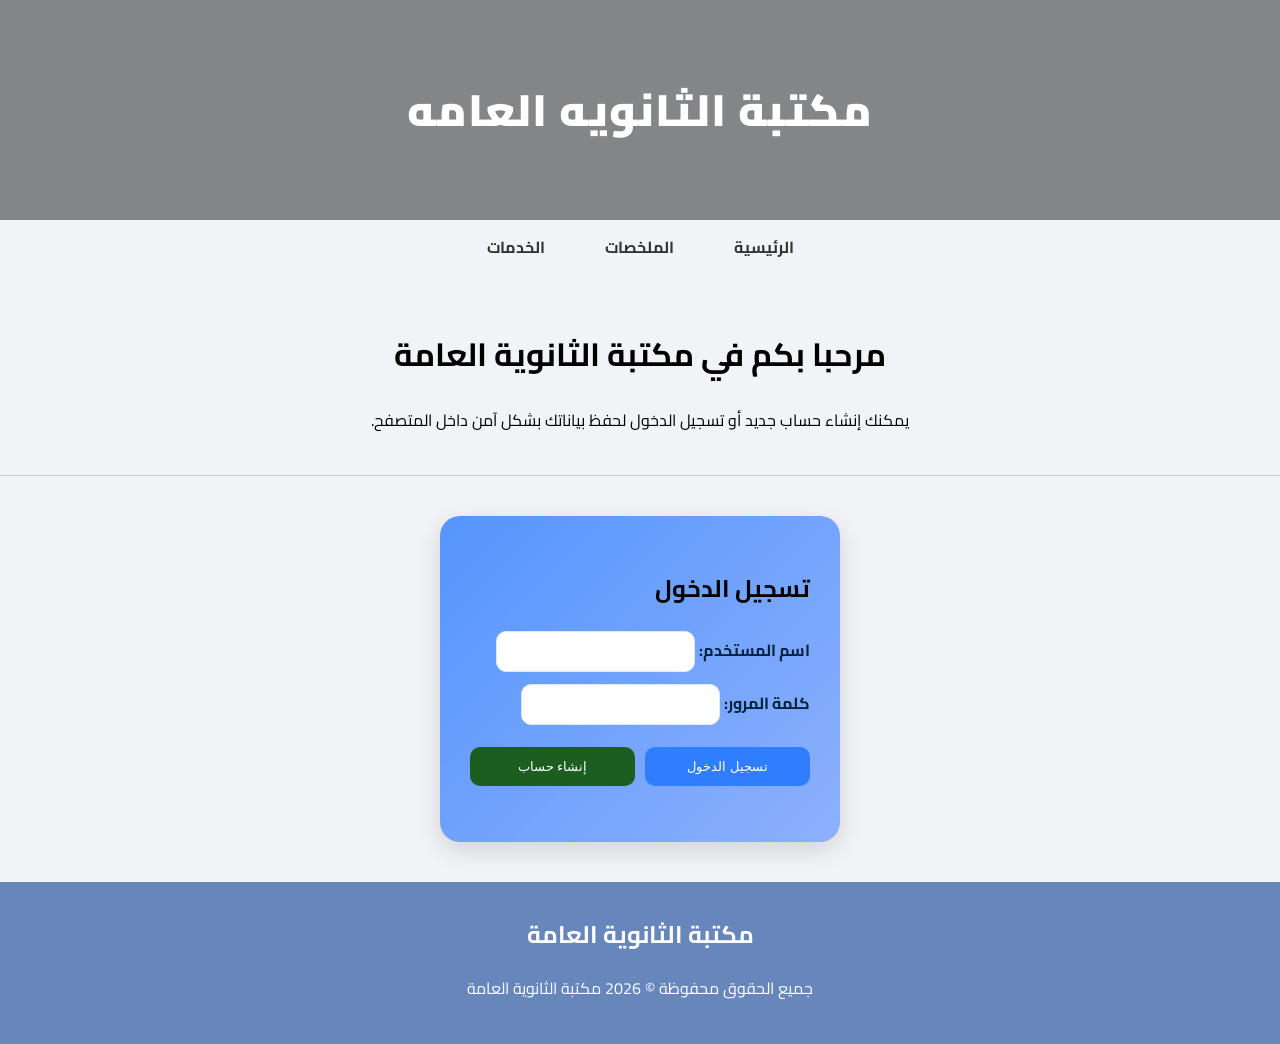
==== login.html @ cd35c000 "V3 NEW UPDATE!!!" ====
<!DOCTYPE html>
<html lang="ar">
<head>
    <meta charset="UTF-8">
    <title>مكتبة الثانويه العامه</title>
    <link rel="stylesheet" href="style.css">
</head>
<body>
    <header>
        <h1>مكتبة الثانويه العامه</h1>
    </header>

    <nav>
        <a href="index.html">الرئيسية</a>
        <a href="summaries.html">الملخصات</a>
        <a href="services.html">الخدمات</a>
    </nav>

    <h1 style="text-align: center; margin-top: 50px;">مرحبا بكم في مكتبة الثانوية العامة</h1>
    <p style="text-align: center; margin-top: 10px;">يمكنك إنشاء حساب جديد أو تسجيل الدخول لحفظ بياناتك بشكل آمن داخل المتصفح.</p>

    <hr style="margin: 40px 0; border: none; border-top: 1px solid #ccc;">

    <div class="login-platform">
        <h2>تسجيل الدخول</h2>
        <form id="loginForm">
            <label for="username">اسم المستخدم:</label>
            <input type="text" id="username" name="username" required autocomplete="username">
            <label for="password">كلمة المرور:</label>
            <input type="password" id="password" name="password" required autocomplete="current-password">
            <div style="display: flex; gap: 10px; flex-wrap: wrap; margin-top: 10px;">
                <button type="submit" value="login" style="flex: 1; padding: 12px; border: none; border-radius: 10px; background: #2e7eff; color: white; cursor: pointer;">تسجيل الدخول</button>
                <button type="submit" value="signup" style="flex: 1; padding: 12px; border: none; border-radius: 10px; background: #1b5e20; color: white; cursor: pointer;">إنشاء حساب</button>
            </div>
        </form>
        <p id="loginMessage" style="color: red; text-align: center; margin-top: 10px;"></p>
    </div>

    <footer>
        <h3>مكتبة الثانوية العامة</h3>
        <p>جميع الحقوق محفوظة &copy; 2026 مكتبة الثانوية العامة</p>
    </footer>

    <script src="script.js"></script>
</body>
</html>
---- style.css ----
@import url('https://fonts.googleapis.com/css2?family=Cairo:wght@200..1000&display=swap');

* {
    box-sizing: border-box;
}

body {
    font-family: "Cairo", sans-serif;
    background: #f1f3f6;
    margin: 0;
    padding: 0;
    direction: rtl;
}

/* Palette: primary(#2e7eff), secondary(#5a8eff), accent(#ffb86b), muted(#f3f6fb) */


/* HEADER */
header {
    min-height: 220px;
    color: white;
    padding: 25px;
    text-align: center;

    background-image:
    linear-gradient(rgba(0,0,0,.45),rgba(0,0,0,.45)),
    url("https://scu.eg/storage/2023/04/%D8%B5%D9%88%D8%B1%D8%A9-%D8%A7%D9%84%D9%85%D9%83%D8%AA%D8%A8%D8%A9-%D8%A7%D9%84%D8%B1%D9%82%D9%85%D9%8A%D8%A9.jpeg");

    background-size: cover;
    background-position: center;
    display: flex;
    justify-content: center;
    align-items: center;
}


/* شريط الأخبار */
.new-bar {
    width: 100%;
    background: white;
    overflow: hidden;
    white-space: nowrap;
    border-radius: 15px;
    box-shadow: 0 5px 20px #0002;
    margin: 15px 0;
}

.new-bar span {
    display: inline-block;
    padding: 14px 30px;
    color: #333;
    font-size: 18px;
    font-weight: 700;

    animation: scrollnews 45s linear infinite;
}

.new-bar:hover span {
    animation-play-state: paused;
}


@keyframes scrollnews {

    from {
        transform: translateX(-100%);
    }

    to {
        transform: translateX(100%);
    }

}


/* NAV */
nav {
    display: flex;
    justify-content: center;
    flex-wrap: wrap;
    gap: 10px;
}


nav a {

    color: #333;
    text-decoration: none;

    padding: 12px 25px;

    border-radius: 15px;

    font-weight: bold;

    transition: .3s;

    position: relative;
}


nav a:hover {

    background: linear-gradient(135deg, #2e7effb2, #5a8eff9c);

    color:white;

    transform: translateY(-4px);

}


/* المحتوى */
.container {

    width: 90%;

    max-width:1200px;

    margin:30px auto;

    padding:30px;

    background:white;

    border-radius:20px;

    box-shadow:0 8px 25px #0002;

}


/* الكروت */
.cards {

    display:grid;

    grid-template-columns:
    repeat(auto-fit,minmax(250px,1fr));

    gap:25px;

}


.card {

    background:#fafafa;
    color: #2e7effb7;
    padding:25px;
 
    border-radius:18px;

    text-align:center;

    transition:.35s;

    border:1px solid #00000085;

}


.card:hover {

    transform:translateY(-8px);

    box-shadow: 0 12px 30px rgba(46, 125, 255, .35);

    background: linear-gradient(135deg, #2e7eff56, #5a8eff57);

    color:#fcf7f7;

}

.card:hover::after {

    background: #fff;

    width: 140px;

}

/* FOOTER */

footer {

    margin-top:40px;

    padding:25px;

    background:#6786bb;

    color:white;

    text-align:center;

    transition:.3s;

}


footer:hover {

    background: linear-gradient(135deg, #2e7effc5, #5a8eff57);
    box-shadow: 0 12px 30px rgba(46, 125, 255, .35);
}


footer h3 {

    margin:5px;

    font-size:24px;

}



/* الموبايل */

@media(max-width:600px){

    header {

        min-height:170px;

    }


    nav a {

        width:90%;

    }


    .container {

        width:95%;

        padding:15px;

    }


    .new-bar span {

        font-size:15px;

    }

}

.container .title {
    display: block;
    position: relative;

    width: calc(100% + 40px);
    margin: 0 -20px 30px;

    text-align: center;
    padding: 16px 30px;

    font-family: "Cairo", sans-serif;
    font-size: 32px;
    font-weight: 800;

    color: #2e7eff56;

    background: linear-gradient(135deg, #ffffff, #f3f7ff);
    border-radius: 14px;

    box-shadow: 0 8px 20px rgba(0, 0, 0, .08);

    transition: all .35s ease;
    cursor: pointer;
}

/* الخط السفلي */
.container .title::after {
    content: "";
    position: absolute;
    bottom: 10px;
    left: 50%;
    transform: translateX(-50%);

    width: 60px;
    height: 4px;

    background: #2e7eff69;
    border-radius: 50px;

    transition: .35s ease;
}

/* Hover */
.container .title:hover {
    width: calc(100% + 60px);
    margin: 0 -30px 30px;

    background: linear-gradient(135deg, #2e7eff56, #5a8eff57);
    color: #fff;

    box-shadow: 0 12px 30px rgba(46, 125, 255, .35);
}

.container .title:hover::after {
    width: 140px;
    background: #fff;
}



.login-platform {
    width: 100%;
    max-width: 400px;
    margin: 0 auto;
    padding: 30px;
    background: linear-gradient(135deg, #2e7effcc, #5a8effa9);
    border-radius: 20px;
    box-shadow: 0 8px 25px #0002;
    display: flex;
    flex-direction: column;

}

/* header overlay & responsive text */
header .brand {
    text-align: center;
}

header h1 {
    margin: 0;
    font-size: 36px;
    font-weight: 900;
    letter-spacing: 1px;
}

header p.lead {
    margin: 8px 0 0;
    font-size: 16px;
    opacity: .9;
}

/* button styles used site-wide */
.btn{
    display:inline-block;
    background:linear-gradient(135deg,#2e7eff,#5a8eff);
    color:#fff;
    padding:10px 18px;
    border-radius:12px;
    text-decoration:none;
    font-weight:700;
    box-shadow:0 8px 20px rgba(46,125,255,.18);
    transition:transform .18s, box-shadow .18s;
}
.btn:hover{transform:translateY(-3px);box-shadow:0 18px 40px rgba(46,125,255,.22)}

/* utility: subtle card header and meta */
.card .meta{font-size:13px;color:#6b7aa6;margin-bottom:10px}
.card h3{margin:6px 0 12px;font-size:20px}
.card p{color:#16325a;opacity:.9}

/* refined footer layout */
footer .cols{display:flex;gap:20px;flex-wrap:wrap;justify-content:center}
footer .cols div{flex:1;min-width:180px}


/* Additional breakpoints for better responsiveness */
@media (max-width:900px){
    .container{padding:20px}
    header h1{font-size:30px}
    .cards{gap:18px}
}

@media (min-width:1201px){
    .container{padding:40px}
    header h1{font-size:44px}
}

/* Forms inside login platform */
.login-platform label{font-weight:700;color:#02213f;margin-bottom:6px}
.login-platform input,
.login-platform select,
.login-platform textarea{
    padding:12px 14px;border-radius:10px;border:1px solid #dfe8fb;background:#fff;outline:none;margin-bottom:12px
}
.login-platform input:focus{box-shadow:0 8px 20px rgba(46,125,255,.08);border-color:#2e7eff}

/* small helpers */
.muted{color:#6b7aa6;font-size:13px}
.accent{color:#ffb86b}

/* final polish: smoother transitions */
*{transition: background .18s, color .18s, border-color .18s}
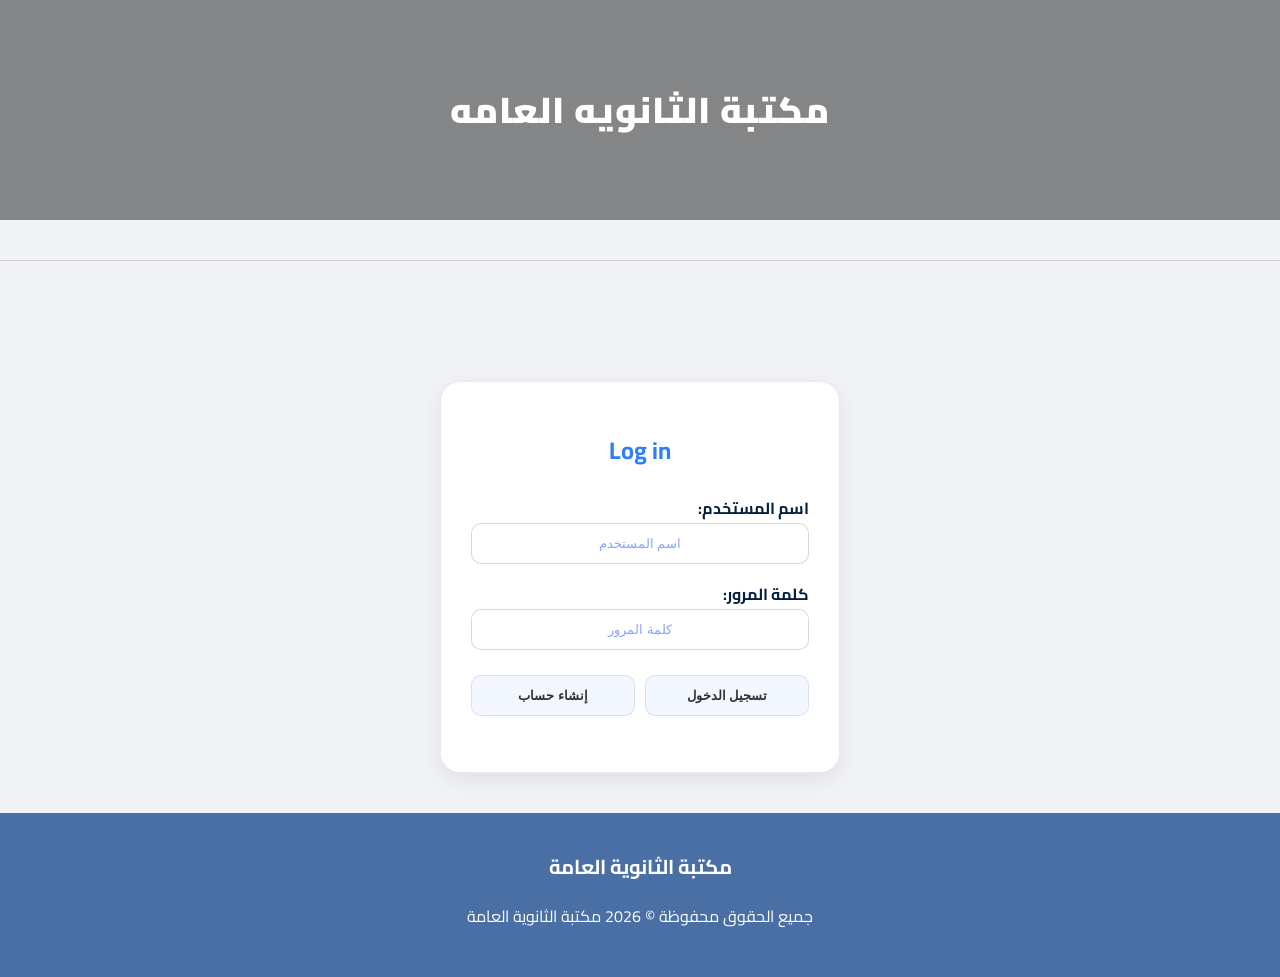
==== commit 849915ef: "v3.2" ====
--- a/login.html
+++ b/login.html
@@ -10,27 +10,26 @@
         <h1>مكتبة الثانويه العامه</h1>
     </header>
 
-    <nav>
-        <a href="index.html">الرئيسية</a>
-        <a href="summaries.html">الملخصات</a>
-        <a href="services.html">الخدمات</a>
-    </nav>
 
-    <h1 style="text-align: center; margin-top: 50px;">مرحبا بكم في مكتبة الثانوية العامة</h1>
-    <p style="text-align: center; margin-top: 10px;">يمكنك إنشاء حساب جديد أو تسجيل الدخول لحفظ بياناتك بشكل آمن داخل المتصفح.</p>
 
-    <hr style="margin: 40px 0; border: none; border-top: 1px solid #ccc;">
+    
 
+    <hr style="margin: 40px 0; border: none; border-top: 1px solid #ccc; padding-top: 40px;">
+    <div class="padd">
+
+        
+
+    </div>
     <div class="login-platform">
-        <h2>تسجيل الدخول</h2>
+        <h1>Log  in</h1>
         <form id="loginForm">
             <label for="username">اسم المستخدم:</label>
-            <input type="text" id="username" name="username" required autocomplete="username">
+            <input type="text" id="username" name="username" required autocomplete="username" placeholder="اسم المستخدم">
             <label for="password">كلمة المرور:</label>
-            <input type="password" id="password" name="password" required autocomplete="current-password">
+            <input type="password" id="password" name="password" required autocomplete="current-password" placeholder="كلمة المرور">
             <div style="display: flex; gap: 10px; flex-wrap: wrap; margin-top: 10px;">
-                <button type="submit" value="login" style="flex: 1; padding: 12px; border: none; border-radius: 10px; background: #2e7eff; color: white; cursor: pointer;">تسجيل الدخول</button>
-                <button type="submit" value="signup" style="flex: 1; padding: 12px; border: none; border-radius: 10px; background: #1b5e20; color: white; cursor: pointer;">إنشاء حساب</button>
+                <button type="submit" value="login" id="loginButton">تسجيل الدخول</button>
+                <button type="submit" value="signup" id="signupButton">إنشاء حساب</button>
             </div>
         </form>
         <p id="loginMessage" style="color: red; text-align: center; margin-top: 10px;"></p>
--- a/style.css
+++ b/style.css
@@ -1,6 +1,7 @@
 @import url('https://fonts.googleapis.com/css2?family=Cairo:wght@200..1000&display=swap');
 
-* {
+/* منع أي تأثيرات حركة عامة تسبب تهنيج أو تداخل */
+*, *::before, *::after {
     box-sizing: border-box;
 }
 
@@ -10,10 +11,11 @@
     margin: 0;
     padding: 0;
     direction: rtl;
-}
-
-/* Palette: primary(#2e7eff), secondary(#5a8eff), accent(#ffb86b), muted(#f3f6fb) */
-
+    color: #333;
+    min-height: 100vh;
+    display: flex;
+    flex-direction: column;
+}
 
 /* HEADER */
 header {
@@ -21,375 +23,280 @@
     color: white;
     padding: 25px;
     text-align: center;
-
-    background-image:
-    linear-gradient(rgba(0,0,0,.45),rgba(0,0,0,.45)),
-    url("https://scu.eg/storage/2023/04/%D8%B5%D9%88%D8%B1%D8%A9-%D8%A7%D9%84%D9%85%D9%83%D8%AA%D8%A8%D8%A9-%D8%A7%D9%84%D8%B1%D9%82%D9%85%D9%8A%D8%A9.jpeg");
-
+    background-image: linear-gradient(rgba(0,0,0,.45), rgba(0,0,0,.45)), url("https://scu.eg/storage/2023/04/%D8%B5%D9%88%D8%B1%D8%A9-%D8%A7%D9%84%D9%85%D9%83%D8%AA%D8%A8%D8%A9-%D8%A7%D9%84%D8%B1%D9%82%D9%85%D9%8A%D8%A9.jpeg");
     background-size: cover;
     background-position: center;
     display: flex;
+    flex-direction: column;
     justify-content: center;
     align-items: center;
 }
 
+header h1 {
+    margin: 0;
+    font-size: 36px;
+    font-weight: 900;
+    letter-spacing: 1px;
+}
+
+header p.lead {
+    margin: 8px 0 0;
+    font-size: 16px;
+    opacity: .9;
+}
 
 /* شريط الأخبار */
 .new-bar {
     width: 100%;
-    background: white;
     overflow: hidden;
     white-space: nowrap;
-    border-radius: 15px;
-    box-shadow: 0 5px 20px #0002;
     margin: 15px 0;
+    color: whitesmoke;
 }
 
 .new-bar span {
     display: inline-block;
     padding: 14px 30px;
-    color: #333;
+    color: #f8f8f8;
     font-size: 18px;
     font-weight: 700;
-
     animation: scrollnews 45s linear infinite;
 }
 
-.new-bar:hover span {
-    animation-play-state: paused;
-}
 
 
 @keyframes scrollnews {
-
-    from {
-        transform: translateX(-100%);
-    }
-
-    to {
-        transform: translateX(100%);
-    }
-
-}
-
-
-/* NAV */
+    from { transform: translateX(-100%); }
+    to { transform: translateX(100%); }
+}
+
+/* NAV - تم تثبيت الأبعاد والمقاسات لمنع الحركة */
 nav {
     display: flex;
     justify-content: center;
     flex-wrap: wrap;
-    gap: 10px;
-}
-
+    gap: 12px;
+    margin: 20px auto;
+    max-width: 1200px;
+    padding: 0 15px;
+   
+    border-radius: 15px;
+
+}
 
 nav a {
-
-    color: #333;
+    color: #ffffff;
     text-decoration: none;
-
-    padding: 12px 25px;
-
-    border-radius: 15px;
-
+    padding: 10px 22px;
+    border-radius: 12px;
     font-weight: bold;
-
-    transition: .3s;
-
+    background: #ffffff00;
+    border: 3px solid rgba(255, 253, 253, 0.459);
+    box-shadow: 0 4px 10px rgba(0,0,0,0.03);
+    transition: background 0.2s ease, color 0.2s ease, box-shadow 0.2s ease;
+}
+
+nav a:hover {
+    background: linear-gradient(135deg, #2e7eff, #5a8eff);
+    color: white;
+    box-shadow: 0 6px 15px rgba(46, 125, 255, 0.25);
+}
+
+/* المحتوى الرئيسي */
+.main-wrapper {
+    flex: 1; /* يضمن دفع الفوتر للأسفل دائماً وعدم تعليقه */
+}
+
+.container {
+    width: 90%;
+    max-width: 1200px;
+    margin: 30px auto;
+    padding: 30px;
+    background: white;
+    border-radius: 20px;
+    box-shadow: 0 8px 25px rgba(0,0,0,0.05);
+}
+
+/* العناوين الداخلية بدون تمدد مزعج يغير حجم الصفحة */
+.container .title {
     position: relative;
-}
-
-
-nav a:hover {
-
-    background: linear-gradient(135deg, #2e7effb2, #5a8eff9c);
-
-    color:white;
-
-    transform: translateY(-4px);
-
-}
-
-
-/* المحتوى */
-.container {
-
-    width: 90%;
-
-    max-width:1200px;
-
-    margin:30px auto;
-
-    padding:30px;
-
-    background:white;
-
-    border-radius:20px;
-
-    box-shadow:0 8px 25px #0002;
-
-}
-
-
-/* الكروت */
-.cards {
-
-    display:grid;
-
-    grid-template-columns:
-    repeat(auto-fit,minmax(250px,1fr));
-
-    gap:25px;
-
-}
-
-
-.card {
-
-    background:#fafafa;
-    color: #2e7effb7;
-    padding:25px;
- 
-    border-radius:18px;
-
-    text-align:center;
-
-    transition:.35s;
-
-    border:1px solid #00000085;
-
-}
-
-
-.card:hover {
-
-    transform:translateY(-8px);
-
-    box-shadow: 0 12px 30px rgba(46, 125, 255, .35);
-
-    background: linear-gradient(135deg, #2e7eff56, #5a8eff57);
-
-    color:#fcf7f7;
-
-}
-
-.card:hover::after {
-
-    background: #fff;
-
-    width: 140px;
-
-}
-
-/* FOOTER */
-
-footer {
-
-    margin-top:40px;
-
-    padding:25px;
-
-    background:#6786bb;
-
-    color:white;
-
-    text-align:center;
-
-    transition:.3s;
-
-}
-
-
-footer:hover {
-
-    background: linear-gradient(135deg, #2e7effc5, #5a8eff57);
-    box-shadow: 0 12px 30px rgba(46, 125, 255, .35);
-}
-
-
-footer h3 {
-
-    margin:5px;
-
-    font-size:24px;
-
-}
-
-
-
-/* الموبايل */
-
-@media(max-width:600px){
-
-    header {
-
-        min-height:170px;
-
-    }
-
-
-    nav a {
-
-        width:90%;
-
-    }
-
-
-    .container {
-
-        width:95%;
-
-        padding:15px;
-
-    }
-
-
-    .new-bar span {
-
-        font-size:15px;
-
-    }
-
-}
-
-.container .title {
-    display: block;
-    position: relative;
-
-    width: calc(100% + 40px);
-    margin: 0 -20px 30px;
-
+    width: 100%;
+    margin: 0 0 30px 0;
     text-align: center;
     padding: 16px 30px;
-
-    font-family: "Cairo", sans-serif;
     font-size: 32px;
     font-weight: 800;
-
-    color: #2e7eff56;
-
+    color: #2e7eff;
     background: linear-gradient(135deg, #ffffff, #f3f7ff);
     border-radius: 14px;
-
-    box-shadow: 0 8px 20px rgba(0, 0, 0, .08);
-
-    transition: all .35s ease;
-    cursor: pointer;
-}
-
-/* الخط السفلي */
+    box-shadow: 0 8px 20px rgba(0, 0, 0, .05);
+}
+
 .container .title::after {
     content: "";
     position: absolute;
     bottom: 10px;
     left: 50%;
     transform: translateX(-50%);
-
     width: 60px;
     height: 4px;
-
     background: #2e7eff69;
     border-radius: 50px;
-
-    transition: .35s ease;
-}
-
-/* Hover */
-.container .title:hover {
-    width: calc(100% + 60px);
-    margin: 0 -30px 30px;
-
-    background: linear-gradient(135deg, #2e7eff56, #5a8eff57);
+    transition: width 0.3s ease;
+}
+
+.container .title:hover::after {
+    width: 100px;
+}
+
+/* الكروت */
+.cards {
+    display: grid;
+    grid-template-columns: repeat(auto-fit, minmax(250px, 1fr));
+    gap: 25px;
+}
+
+.card {
+    background: #fafafa;
+    color: #2e7eff;
+    padding: 25px;
+    border-radius: 18px;
+    text-align: center;
+    border: 1px solid rgba(0, 0, 0, 0.08);
+    transition: transform 0.2s ease, box-shadow 0.2s ease, background 0.2s ease, color 0.2s ease;
+}
+
+.card:hover {
+    transform: translateY(-5px);
+    box-shadow: 0 10px 25px rgba(46, 125, 255, 0.2);
+    background: linear-gradient(135deg, #2e7eff, #5a8eff);
     color: #fff;
-
-    box-shadow: 0 12px 30px rgba(46, 125, 255, .35);
-}
-
-.container .title:hover::after {
-    width: 140px;
+}
+
+.card .meta { font-size: 13px; color: #6b7aa6; margin-bottom: 10px; }
+.card h3 { margin: 6px 0 12px; font-size: 20px; }
+.card p { color: #16325a; opacity: .9; }
+.card:hover p, .card:hover .meta { color: #fff; }
+
+/* منصة تسجيل الدخول بحجم ثابت ومستقر */
+.login-platform {
+    width: 100%;
+    max-width: 400px;
+    margin: 40px auto;
+    padding: 30px;
+    background: #ffffff;
+    border-radius: 20px;
+    box-shadow: 0 8px 25px rgba(0,0,0,0.08);
+    display: flex;
+    flex-direction: column;
+    border: 1px solid rgba(0, 0, 0, 0.08);
+}
+
+.login-platform h1 {
+    color: #2e7eff;
+    text-align: center;
+    font-size: 24px;
+    margin-bottom: 20px;
+}
+
+.login-platform label {
+    font-weight: 700;
+    color: #02213f;
+    margin-bottom: 6px;
+}
+
+#username, #password {
+    width: 100%;
+    padding: 12px;
+    border-radius: 10px;
+    border: 1px solid rgba(0, 0, 0, 0.15);
+    margin-bottom: 15px;
+    text-align: center;
     background: #fff;
-}
-
-
-
-.login-platform {
-    width: 100%;
-    max-width: 400px;
+    outline: none;
+}
+
+#username:focus, #password:focus {
+    border-color: #2e7eff;
+    box-shadow: 0 0 0 3px rgba(46, 125, 255, 0.15);
+}
+
+#username::placeholder, #password::placeholder {
+    color: #87a4fc;
+    opacity: 1;
+}
+
+.login-buttons {
+    display: flex;
+    gap: 10px;
+}
+
+#signupButton, #loginButton {
+    background: #f3f7ff;
+    color: #333;
+    border: 1px solid rgba(0, 0, 0, 0.1);
+    border-radius: 10px;
+    padding: 12px;
+    cursor: pointer;
+    flex: 1;
+    font-weight: 700;
+    transition: background 0.2s, color 0.2s;
+}
+
+#signupButton:hover, #loginButton:hover {
+    background: #2e7eff;
+    color: #fff;
+}
+
+/* الأزرار العامة */
+.btn {
+    display: inline-block;
+    background: linear-gradient(135deg,#2e7eff,#5a8eff);
+    color: #fff;
+    padding: 10px 18px;
+    border-radius: 12px;
+    text-decoration: none;
+    font-weight: 700;
+    box-shadow: 0 4px 15px rgba(46, 125, 255, 0.2);
+}
+
+.btn:hover {
+    transform: translateY(-2px);
+}
+
+/* FOOTER - تم إزالة الـ fixed لضمان عدم تعليقه فوق المحتوى واستقراره بالأسفل */
+footer {
+    margin-top: auto;
+    padding: 30px 20px;
+    background: #4a6fa5;
+    color: white;
+    text-align: center;
+    width: 100%;
+}
+
+footer .cols {
+    display: flex;
+    gap: 20px;
+    flex-wrap: wrap;
+    justify-content: center;
+    max-width: 1200px;
     margin: 0 auto;
-    padding: 30px;
-    background: linear-gradient(135deg, #2e7effcc, #5a8effa9);
-    border-radius: 20px;
-    box-shadow: 0 8px 25px #0002;
-    display: flex;
-    flex-direction: column;
-
-}
-
-/* header overlay & responsive text */
-header .brand {
-    text-align: center;
-}
-
-header h1 {
-    margin: 0;
-    font-size: 36px;
-    font-weight: 900;
-    letter-spacing: 1px;
-}
-
-header p.lead {
-    margin: 8px 0 0;
-    font-size: 16px;
-    opacity: .9;
-}
-
-/* button styles used site-wide */
-.btn{
-    display:inline-block;
-    background:linear-gradient(135deg,#2e7eff,#5a8eff);
-    color:#fff;
-    padding:10px 18px;
-    border-radius:12px;
-    text-decoration:none;
-    font-weight:700;
-    box-shadow:0 8px 20px rgba(46,125,255,.18);
-    transition:transform .18s, box-shadow .18s;
-}
-.btn:hover{transform:translateY(-3px);box-shadow:0 18px 40px rgba(46,125,255,.22)}
-
-/* utility: subtle card header and meta */
-.card .meta{font-size:13px;color:#6b7aa6;margin-bottom:10px}
-.card h3{margin:6px 0 12px;font-size:20px}
-.card p{color:#16325a;opacity:.9}
-
-/* refined footer layout */
-footer .cols{display:flex;gap:20px;flex-wrap:wrap;justify-content:center}
-footer .cols div{flex:1;min-width:180px}
-
-
-/* Additional breakpoints for better responsiveness */
-@media (max-width:900px){
-    .container{padding:20px}
-    header h1{font-size:30px}
-    .cards{gap:18px}
-}
-
-@media (min-width:1201px){
-    .container{padding:40px}
-    header h1{font-size:44px}
-}
-
-/* Forms inside login platform */
-.login-platform label{font-weight:700;color:#02213f;margin-bottom:6px}
-.login-platform input,
-.login-platform select,
-.login-platform textarea{
-    padding:12px 14px;border-radius:10px;border:1px solid #dfe8fb;background:#fff;outline:none;margin-bottom:12px
-}
-.login-platform input:focus{box-shadow:0 8px 20px rgba(46,125,255,.08);border-color:#2e7eff}
-
-/* small helpers */
-.muted{color:#6b7aa6;font-size:13px}
-.accent{color:#ffb86b}
-
-/* final polish: smoother transitions */
-*{transition: background .18s, color .18s, border-color .18s}+}
+
+footer .cols div {
+    flex: 1;
+    min-width: 180px;
+}
+
+footer h3 {
+    margin: 5px 0 15px 0;
+    font-size: 20px;
+}
+
+/* التجاوب */
+@media(max-width: 600px) {
+    header { min-height: 170px; }
+    nav a { width: 100%; text-align: center; }
+    .container { width: 95%; padding: 15px; }
+    .login-platform { width: 90%; padding: 20px; }
+}
